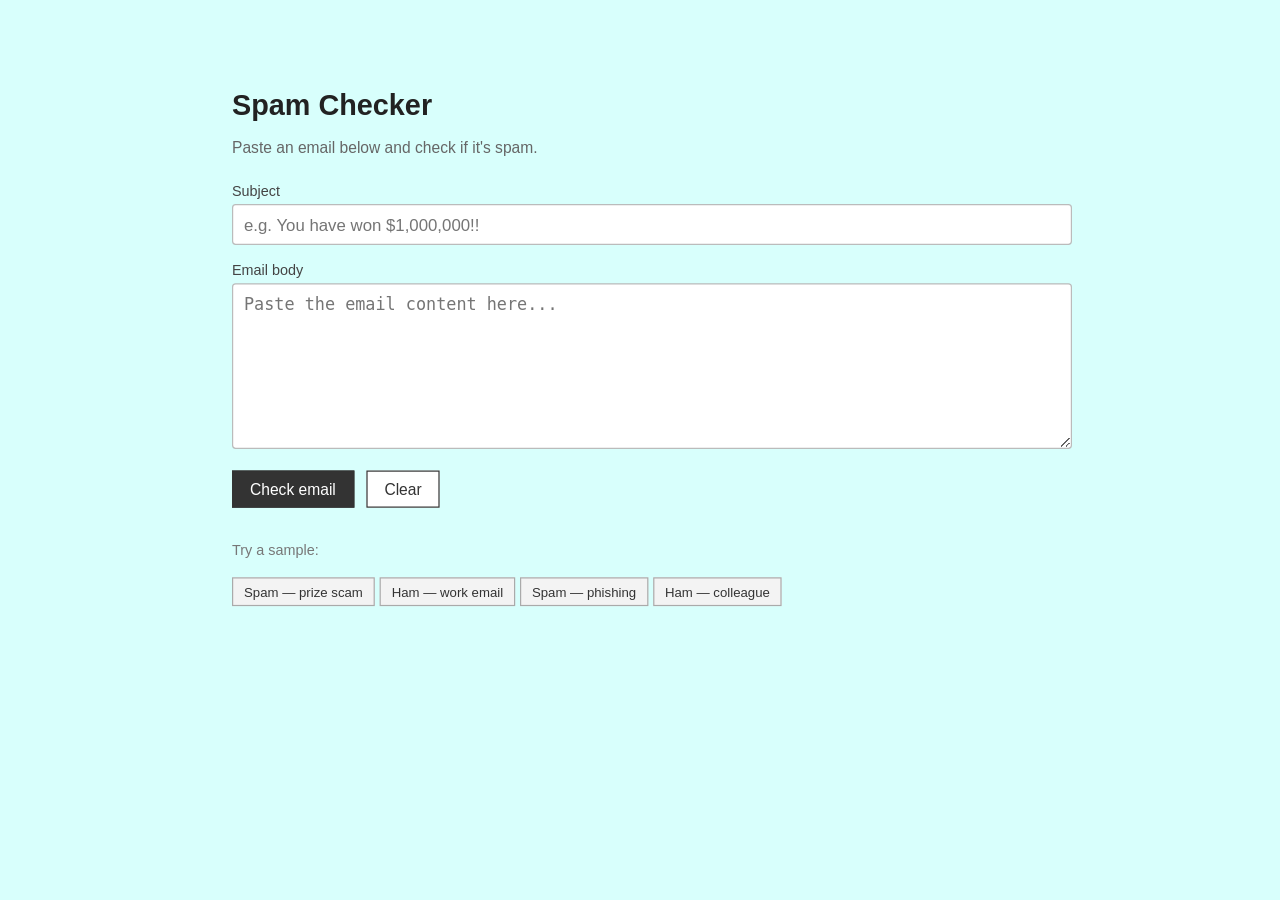
==== frontend/index.html @ bfeda6a9 "Initial Commit" ====
<!DOCTYPE html>
<html lang="en">
<head>
  <meta charset="UTF-8">
  <meta name="viewport" content="width=device-width, initial-scale=1.0">
  <title>Spam Checker</title>
  <link rel="stylesheet" href="style.css">
</head>
<body>

  <div class="container">
    <div class="card">
      <h1>Spam Checker</h1>
      <p class="tagline">Paste an email below and check if it's spam.</p>

      <div class="form">
        <label for="subject">Subject</label>
        <input type="text" id="subject" placeholder="e.g. You have won $1,000,000!!">

        <label for="body">Email body</label>
        <textarea id="body" rows="7" placeholder="Paste the email content here..."></textarea>

        <div class="actions">
          <button id="btn-check">Check email</button>
          <button id="btn-clear" class="secondary">Clear</button>
        </div>
      </div>

      <div id="result" class="result hidden"></div>

      <div id="signals" class="signals hidden">
        <p class="signals-title">Why it was flagged:</p>
        <ul id="signals-list"></ul>
      </div>

      <div class="samples">
        <p>Try a sample:</p>
        <div id="sample-btns"></div>
      </div>

      <div id="history" class="history hidden">
        <p>Recent checks</p>
        <table id="history-table">
          <thead>
            <tr>
              <th>Subject</th>
              <th>Result</th>
              <th>Confidence</th>
            </tr>
          </thead>
          <tbody id="history-body"></tbody>
        </table>
      </div>

      <p id="api-notice" class="api-notice hidden">
        Note: backend not running at localhost:5000 — using fallback model.
      </p>
    </div>
  </div>

  <script src="app.js"></script>
</body>
</html>
---- frontend/style.css ----
body {
  font-family: Arial, Helvetica, sans-serif;
  background: #d8fffc;
  color: #222;
  margin: 0;
  padding: 32px 18px;
}

.container {
  max-width: 680px;
  margin: 0 auto;
  margin-top: 100px;
  scale: 1.2;
}

/* header */
h1 {
  font-size: 24px;
  margin-bottom: 4px;
}

.tagline {
  font-size: 13px;
  color: #666;
  margin-bottom: 22px;
}

/* form */
.form label {
  display: block;
  font-size: 12px;
  margin-top: 14px;
  color: #444;
}

.form input,
.form textarea {
  width: 100%;
  margin-top: 4px;
  padding: 8px 9px;
  font-size: 14px;
  border: 1px solid #bbb;
  border-radius: 3px; /* slightly uneven feel */
  background: #fff;
}

.form textarea {
  resize: vertical;
  min-height: 120px;
}

.form input:focus,
.form textarea:focus {
  outline: none;
  border-color: #333;
}

/* buttons */
.actions {
  margin-top: 14px;
}

button {
  padding: 7px 14px;
  font-size: 13px;
  border: 1px solid #333;
  background: #333;
  color: #fff;
  cursor: pointer;
}

button:hover {
  background: #555;
}

button.secondary {
  background: #fff;
  color: #333;
  margin-left: 6px;
}

/* result */
.result {
  margin-top: 24px;
  padding: 12px;
  border: 1px solid #ccc;
  font-size: 14px;
}

.result.spam {
  border-left: 4px solid #c0392b;
}

.result.ham {
  border-left: 4px solid #2e7d32;
}

.result .verdict {
  font-size: 18px;
  margin-top: 2px;
}

.result .conf {
  font-size: 12px;
  color: #666;
}

/* signals */
.signals {
  margin-top: 14px;
}

.signals-title {
  font-size: 12px;
  margin-bottom: 5px;
  color: #555;
}

.signals ul {
  padding-left: 16px;
  font-size: 13px;
  line-height: 1.6;
}

/* samples */
.samples {
  margin-top: 28px;
}

.samples p {
  font-size: 12px;
  color: #777;
}

#sample-btns {
  margin-top: 6px;
}

#sample-btns button {
  margin: 4px 4px 0 0;
  padding: 5px 9px;
  font-size: 11px;
  border: 1px solid #aaa;
  background: #f3f3f3;
  color: #333;
}

/* history */
.history {
  margin-top: 30px;
}

.history p {
  font-size: 12px;
  color: #777;
}

.history table {
  width: 100%;
  font-size: 12px;
  border-collapse: collapse;
}

.history td,
.history th {
  padding: 6px;
  border-bottom: 1px solid #eee;
}

.history th {
  text-align: left;
  color: #777;
}

/* tags */
.tag {
  font-size: 10px;
  padding: 2px 5px;
  border: 1px solid #ccc;
}

.tag.spam {
  color: #c0392b;
}

.tag.ham {
  color: #2e7d32;
}

/* notice */
.api-notice {
  margin-top: 16px;
  font-size: 11px;
  color: #888;
}

.hidden {
  display: none;
}
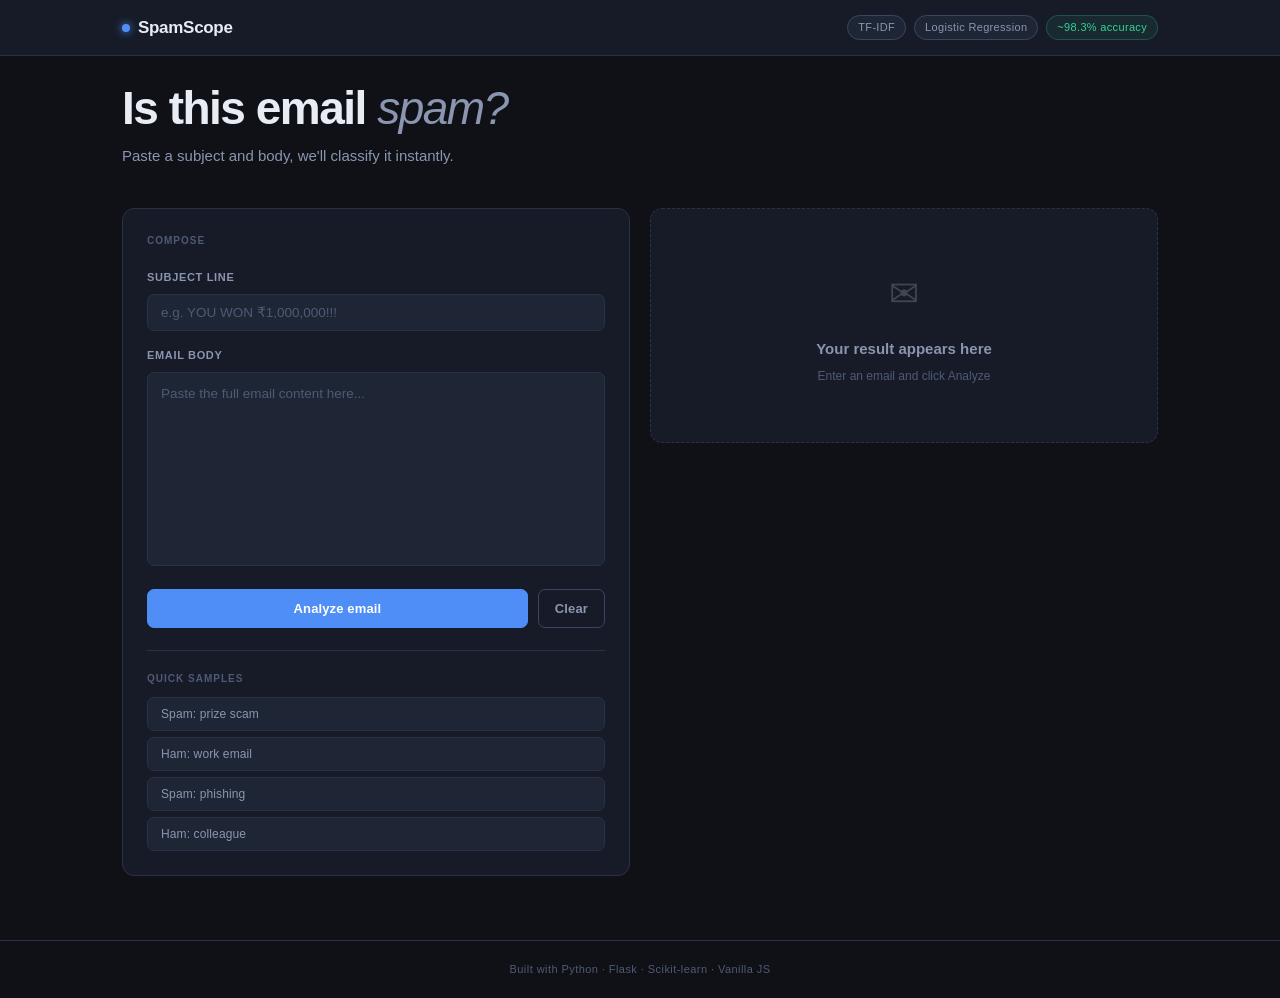
==== commit bb503cb5: "improved frontend." ====
--- a/frontend/index.html
+++ b/frontend/index.html
@@ -3,60 +3,122 @@
 <head>
   <meta charset="UTF-8">
   <meta name="viewport" content="width=device-width, initial-scale=1.0">
-  <title>Spam Checker</title>
+  <title>SpamScope</title>
   <link rel="stylesheet" href="style.css">
 </head>
 <body>
 
-  <div class="container">
-    <div class="card">
-      <h1>Spam Checker</h1>
-      <p class="tagline">Paste an email below and check if it's spam.</p>
+  <header>
+    <div class="header-inner">
+      <div class="logo">
+        <span class="logo-dot"></span>
+        SpamScope
+      </div>
+      <div class="header-pills">
+        <span class="pill">TF-IDF</span>
+        <span class="pill">Logistic Regression</span>
+        <span class="pill pill-green">~98.3% accuracy</span>
+      </div>
+    </div>
+  </header>
 
-      <div class="form">
-        <label for="subject">Subject</label>
-        <input type="text" id="subject" placeholder="e.g. You have won $1,000,000!!">
+  <main>
+    <section class="hero">
+      <h1 style="margin-top: -20px;">Is this email <span class="italic">spam?</span></h1>
+      <p>Paste a subject and body, we'll classify it instantly.</p>
+    </section>
 
-        <label for="body">Email body</label>
-        <textarea id="body" rows="7" placeholder="Paste the email content here..."></textarea>
+    <div class="grid">
+
+      <!-- INPUT -->
+      <div class="panel input-panel">
+        <div class="panel-label">Compose</div>
+
+        <div class="field">
+          <label for="subject">Subject line</label>
+          <input type="text" id="subject" placeholder="e.g. YOU WON ₹1,000,000!!!">
+        </div>
+
+        <div class="field">
+          <label for="body">Email body</label>
+          <textarea id="body" rows="8" placeholder="Paste the full email content here..."></textarea>
+        </div>
 
         <div class="actions">
-          <button id="btn-check">Check email</button>
-          <button id="btn-clear" class="secondary">Clear</button>
+          <button id="btn-check"><span id="btn-label">Analyze email</span></button>
+          <button id="btn-clear" class="btn-ghost">Clear</button>
         </div>
+
+        <div class="divider"></div>
+
+        <div class="samples-section">
+          <div class="samples-label">Quick samples</div>
+          <div id="sample-btns"></div>
+        </div>
+
+        <p id="api-notice" class="api-notice hidden">
+          ⚠ Backend offline, using local fallback model.
+        </p>
       </div>
 
-      <div id="result" class="result hidden"></div>
+      <!-- OUTPUT -->
+      <div class="output-col">
 
-      <div id="signals" class="signals hidden">
-        <p class="signals-title">Why it was flagged:</p>
-        <ul id="signals-list"></ul>
+        <!-- idle -->
+        <div id="idle-state" class="panel idle-panel">
+          <div class="idle-envelope">✉</div>
+          <div class="idle-text">Your result appears here</div>
+          <div class="idle-sub">Enter an email and click Analyze</div>
+        </div>
+
+        <!-- result (hidden initially) -->
+        <div id="result-state" class="hidden">
+
+          <div id="verdict-card" class="panel verdict-card">
+            <div class="verdict-eyebrow" id="verdict-eyebrow"></div>
+            <div class="verdict-headline" id="verdict-headline"></div>
+            <div class="verdict-desc" id="verdict-desc"></div>
+
+            <div class="conf-wrap">
+              <div class="conf-row">
+                <span class="conf-label">Confidence score</span>
+                <span class="conf-pct" id="conf-pct"></span>
+              </div>
+              <div class="conf-track">
+                <div class="conf-bar" id="conf-bar"></div>
+              </div>
+            </div>
+          </div>
+
+          <div id="signals-card" class="panel signals-card hidden">
+            <div class="card-label">Why it was flagged</div>
+            <ul id="signals-list"></ul>
+          </div>
+
+        </div>
+
+        <!-- history -->
+        <div id="history-card" class="panel history-card hidden">
+          <div class="card-label">Recent checks</div>
+          <table>
+            <thead>
+              <tr>
+                <th>Subject</th>
+                <th>Result</th>
+                <th>Score</th>
+              </tr>
+            </thead>
+            <tbody id="history-body"></tbody>
+          </table>
+        </div>
+
       </div>
+    </div>
+  </main>
 
-      <div class="samples">
-        <p>Try a sample:</p>
-        <div id="sample-btns"></div>
-      </div>
-
-      <div id="history" class="history hidden">
-        <p>Recent checks</p>
-        <table id="history-table">
-          <thead>
-            <tr>
-              <th>Subject</th>
-              <th>Result</th>
-              <th>Confidence</th>
-            </tr>
-          </thead>
-          <tbody id="history-body"></tbody>
-        </table>
-      </div>
-
-      <p id="api-notice" class="api-notice hidden">
-        Note: backend not running at localhost:5000 — using fallback model.
-      </p>
-    </div>
-  </div>
+  <footer>
+    <span>Built with Python · Flask · Scikit-learn · Vanilla JS</span>
+  </footer>
 
   <script src="app.js"></script>
 </body>
--- a/frontend/style.css
+++ b/frontend/style.css
@@ -1,199 +1,497 @@
+*, *::before, *::after {
+  box-sizing: border-box;
+  margin: 0;
+  padding: 0;
+}
+
+html, body {
+  height: 100%;
+}
+
 body {
-  font-family: Arial, Helvetica, sans-serif;
-  background: #d8fffc;
-  color: #222;
-  margin: 0;
-  padding: 32px 18px;
-}
-
-.container {
-  max-width: 680px;
+  font-family: -apple-system, BlinkMacSystemFont, "Segoe UI", sans-serif;
+  background: #0f1117;
+  color: #e8ecf5;
+  font-size: 14px;
+  line-height: 1.6;
+}
+
+/* ── HEADER ─────────────────────────────────── */
+header {
+  border-bottom: 1px solid #2a3147;
+  background: #161b27;
+  position: sticky;
+  top: 0;
+  z-index: 10;
+}
+
+.header-inner {
+  max-width: 1100px;
   margin: 0 auto;
-  margin-top: 100px;
-  scale: 1.2;
-}
-
-/* header */
-h1 {
-  font-size: 24px;
-  margin-bottom: 4px;
-}
-
-.tagline {
+  padding: 14px 32px;
+  display: flex;
+  align-items: center;
+  justify-content: space-between;
+}
+
+.logo {
+  font-size: 17px;
+  font-weight: 700;
+  letter-spacing: -0.3px;
+  color: #e8ecf5;
+  display: flex;
+  align-items: center;
+  gap: 8px;
+}
+
+.logo-dot {
+  width: 8px;
+  height: 8px;
+  border-radius: 50%;
+  background: #4f8ef7;
+  display: inline-block;
+  box-shadow: 0 0 8px #4f8ef7;
+}
+
+.header-pills {
+  display: flex;
+  gap: 8px;
+  flex-wrap: wrap;
+}
+
+.pill {
+  font-size: 11px;
+  padding: 3px 10px;
+  border-radius: 20px;
+  border: 1px solid #3a4560;
+  color: #8b95b0;
+  background: #1e2535;
+  letter-spacing: 0.03em;
+}
+
+.pill-green {
+  border-color: rgba(52,211,153,0.25);
+  color: #34d399;
+  background: rgba(52,211,153,0.08);
+}
+
+/* ── MAIN ────────────────────────────────────── */
+main {
+  max-width: 1100px;
+  margin: 0 auto;
+  padding: 48px 32px 64px;
+}
+
+/* ── HERO ────────────────────────────────────── */
+.hero {
+  margin-bottom: 40px;
+}
+
+.hero-tag {
+  font-size: 11px;
+  font-weight: 600;
+  letter-spacing: 0.1em;
+  text-transform: uppercase;
+  color: #4f8ef7;
+  margin-bottom: 14px;
+}
+
+.hero h1 {
+  font-size: 46px;
+  font-weight: 800;
+  letter-spacing: -1.5px;
+  line-height: 1.05;
+  margin-bottom: 12px;
+  color: #e8ecf5;
+}
+
+.hero h1 .italic {
+  font-style: italic;
+  font-weight: 300;
+  color: #8b95b0;
+}
+
+.hero p {
+  font-size: 15px;
+  color: #8b95b0;
+  font-weight: 400;
+}
+
+/* ── GRID ────────────────────────────────────── */
+.grid {
+  display: grid;
+  grid-template-columns: 1fr 1fr;
+  gap: 20px;
+  align-items: start;
+}
+
+/* ── PANEL base ─────────────────────────────── */
+.panel {
+  background: #161b27;
+  border: 1px solid #2a3147;
+  border-radius: 12px;
+  padding: 24px;
+}
+
+.panel-label {
+  font-size: 10px;
+  font-weight: 700;
+  letter-spacing: 0.1em;
+  text-transform: uppercase;
+  color: #4f5a75;
+  margin-bottom: 20px;
+}
+
+/* ── INPUT PANEL ─────────────────────────────── */
+.field {
+  margin-bottom: 16px;
+}
+
+.field label {
+  display: block;
+  font-size: 11px;
+  font-weight: 600;
+  letter-spacing: 0.06em;
+  text-transform: uppercase;
+  color: #8b95b0;
+  margin-bottom: 7px;
+}
+
+.field input,
+.field textarea {
+  width: 100%;
+  padding: 10px 13px;
+  font-family: inherit;
+  font-size: 13.5px;
+  color: #e8ecf5;
+  background: #1e2535;
+  border: 1px solid #2a3147;
+  border-radius: 7px;
+  transition: border-color 0.15s;
+  resize: none;
+}
+
+.field input::placeholder,
+.field textarea::placeholder {
+  color: #4f5a75;
+}
+
+.field input:focus,
+.field textarea:focus {
+  outline: none;
+  border-color: #4f8ef7;
+}
+
+.field textarea {
+  line-height: 1.6;
+}
+
+/* ── BUTTONS ─────────────────────────────────── */
+.actions {
+  display: flex;
+  gap: 10px;
+  margin-bottom: 22px;
+}
+
+button {
+  font-family: inherit;
   font-size: 13px;
-  color: #666;
+  font-weight: 600;
+  cursor: pointer;
+  border-radius: 7px;
+  transition: all 0.15s;
+  letter-spacing: 0.01em;
+}
+
+#btn-check {
+  flex: 1;
+  padding: 11px;
+  background: #4f8ef7;
+  color: #fff;
+  border: 1px solid #4f8ef7;
+}
+
+#btn-check:hover { background: #3b7ef5; }
+#btn-check:disabled { opacity: 0.4; cursor: not-allowed; }
+
+.btn-ghost {
+  padding: 11px 16px;
+  background: transparent;
+  color: #8b95b0;
+  border: 1px solid #3a4560;
+}
+
+.btn-ghost:hover {
+  border-color: #8b95b0;
+  color: #e8ecf5;
+}
+
+/* ── DIVIDER ─────────────────────────────────── */
+.divider {
+  height: 1px;
+  background: #2a3147;
+  margin-bottom: 20px;
+}
+
+/* ── SAMPLES ─────────────────────────────────── */
+.samples-label {
+  font-size: 10px;
+  font-weight: 700;
+  letter-spacing: 0.1em;
+  text-transform: uppercase;
+  color: #4f5a75;
+  margin-bottom: 10px;
+}
+
+#sample-btns {
+  display: flex;
+  flex-direction: column;
+  gap: 6px;
+}
+
+#sample-btns button {
+  text-align: left;
+  padding: 9px 13px;
+  background: #1e2535;
+  border: 1px solid #2a3147;
+  color: #8b95b0;
+  font-size: 12px;
+  font-weight: 400;
+  border-radius: 7px;
+}
+
+#sample-btns button:hover {
+  border-color: #3a4560;
+  color: #e8ecf5;
+}
+
+/* ── OUTPUT COLUMN ───────────────────────────── */
+.output-col {
+  display: flex;
+  flex-direction: column;
+  gap: 16px;
+}
+
+/* ── IDLE ────────────────────────────────────── */
+.idle-panel {
+  text-align: center;
+  padding: 56px 24px;
+  border-style: dashed;
+}
+
+.idle-envelope {
+  font-size: 36px;
+  margin-bottom: 14px;
+  opacity: 0.2;
+}
+
+.idle-text {
+  font-size: 15px;
+  font-weight: 600;
+  color: #8b95b0;
+  margin-bottom: 6px;
+}
+
+.idle-sub {
+  font-size: 12px;
+  color: #4f5a75;
+}
+
+/* ── VERDICT CARD ────────────────────────────── */
+.verdict-card {
+  border-radius: 12px;
+  padding: 24px;
+}
+
+.verdict-card.is-spam {
+  background: rgba(240,82,82,0.08);
+  border-color: rgba(240,82,82,0.25);
+}
+
+.verdict-card.is-ham {
+  background: rgba(52,211,153,0.08);
+  border-color: rgba(52,211,153,0.25);
+}
+
+.verdict-eyebrow {
+  font-size: 10px;
+  font-weight: 700;
+  text-transform: uppercase;
+  letter-spacing: 0.1em;
+  margin-bottom: 10px;
+}
+
+.is-spam .verdict-eyebrow { color: #f05252; }
+.is-ham  .verdict-eyebrow { color: #34d399; }
+
+.verdict-headline {
+  font-size: 34px;
+  font-weight: 800;
+  letter-spacing: -1px;
+  line-height: 1.1;
+  margin-bottom: 8px;
+}
+
+.is-spam .verdict-headline { color: #f05252; }
+.is-ham  .verdict-headline { color: #34d399; }
+
+.verdict-desc {
+  font-size: 13px;
+  color: #8b95b0;
   margin-bottom: 22px;
 }
 
-/* form */
-.form label {
-  display: block;
-  font-size: 12px;
+/* ── CONFIDENCE BAR ──────────────────────────── */
+.conf-row {
+  display: flex;
+  justify-content: space-between;
+  align-items: center;
+  margin-bottom: 8px;
+}
+
+.conf-label {
+  font-size: 11px;
+  font-weight: 600;
+  text-transform: uppercase;
+  letter-spacing: 0.07em;
+  color: #4f5a75;
+}
+
+.conf-pct {
+  font-size: 13px;
+  font-weight: 700;
+  color: #e8ecf5;
+}
+
+.conf-track {
+  height: 6px;
+  background: #1e2535;
+  border-radius: 4px;
+  overflow: hidden;
+  border: 1px solid #2a3147;
+}
+
+.conf-bar {
+  height: 100%;
+  width: 0%;
+  border-radius: 4px;
+  transition: width 0.65s cubic-bezier(0.4, 0, 0.2, 1);
+}
+
+.is-spam .conf-bar { background: #f05252; }
+.is-ham  .conf-bar { background: #34d399; }
+
+/* ── SIGNALS ─────────────────────────────────── */
+.card-label {
+  font-size: 10px;
+  font-weight: 700;
+  letter-spacing: 0.1em;
+  text-transform: uppercase;
+  color: #4f5a75;
+  margin-bottom: 14px;
+}
+
+.signals-card ul {
+  list-style: none;
+  display: flex;
+  flex-direction: column;
+  gap: 9px;
+}
+
+.signals-card li {
+  font-size: 13px;
+  color: #8b95b0;
+  padding: 9px 12px;
+  background: rgba(240,82,82,0.08);
+  border: 1px solid rgba(240,82,82,0.25);
+  border-radius: 6px;
+  border-left: 3px solid #f05252;
+}
+
+/* ── HISTORY ─────────────────────────────────── */
+.history-card table {
+  width: 100%;
+  border-collapse: collapse;
+  font-size: 12.5px;
+}
+
+.history-card th {
+  text-align: left;
+  font-size: 10px;
+  font-weight: 700;
+  text-transform: uppercase;
+  letter-spacing: 0.07em;
+  color: #4f5a75;
+  padding: 0 10px 10px;
+  border-bottom: 1px solid #2a3147;
+}
+
+.history-card td {
+  padding: 9px 10px;
+  border-bottom: 1px solid #2a3147;
+  color: #8b95b0;
+}
+
+.history-card tr:last-child td { border-bottom: none; }
+
+.history-card td:first-child {
+  max-width: 180px;
+  white-space: nowrap;
+  overflow: hidden;
+  text-overflow: ellipsis;
+  color: #e8ecf5;
+}
+
+/* ── TAGS ────────────────────────────────────── */
+.tag {
+  font-size: 10.5px;
+  font-weight: 700;
+  padding: 3px 9px;
+  border-radius: 20px;
+  letter-spacing: 0.04em;
+}
+
+.tag.spam {
+  background: rgba(240,82,82,0.08);
+  color: #f05252;
+  border: 1px solid rgba(240,82,82,0.25);
+}
+
+.tag.ham {
+  background: rgba(52,211,153,0.08);
+  color: #34d399;
+  border: 1px solid rgba(52,211,153,0.25);
+}
+
+/* ── API NOTICE ──────────────────────────────── */
+.api-notice {
   margin-top: 14px;
-  color: #444;
-}
-
-.form input,
-.form textarea {
-  width: 100%;
-  margin-top: 4px;
-  padding: 8px 9px;
-  font-size: 14px;
-  border: 1px solid #bbb;
-  border-radius: 3px; /* slightly uneven feel */
-  background: #fff;
-}
-
-.form textarea {
-  resize: vertical;
-  min-height: 120px;
-}
-
-.form input:focus,
-.form textarea:focus {
-  outline: none;
-  border-color: #333;
-}
-
-/* buttons */
-.actions {
-  margin-top: 14px;
-}
-
-button {
-  padding: 7px 14px;
-  font-size: 13px;
-  border: 1px solid #333;
-  background: #333;
-  color: #fff;
-  cursor: pointer;
-}
-
-button:hover {
-  background: #555;
-}
-
-button.secondary {
-  background: #fff;
-  color: #333;
-  margin-left: 6px;
-}
-
-/* result */
-.result {
-  margin-top: 24px;
-  padding: 12px;
-  border: 1px solid #ccc;
-  font-size: 14px;
-}
-
-.result.spam {
-  border-left: 4px solid #c0392b;
-}
-
-.result.ham {
-  border-left: 4px solid #2e7d32;
-}
-
-.result .verdict {
-  font-size: 18px;
-  margin-top: 2px;
-}
-
-.result .conf {
-  font-size: 12px;
-  color: #666;
-}
-
-/* signals */
-.signals {
-  margin-top: 14px;
-}
-
-.signals-title {
-  font-size: 12px;
-  margin-bottom: 5px;
-  color: #555;
-}
-
-.signals ul {
-  padding-left: 16px;
-  font-size: 13px;
-  line-height: 1.6;
-}
-
-/* samples */
-.samples {
-  margin-top: 28px;
-}
-
-.samples p {
-  font-size: 12px;
-  color: #777;
-}
-
-#sample-btns {
-  margin-top: 6px;
-}
-
-#sample-btns button {
-  margin: 4px 4px 0 0;
-  padding: 5px 9px;
+  font-size: 11.5px;
+  color: #fbbf24;
+  background: rgba(251,191,36,0.07);
+  border: 1px solid rgba(251,191,36,0.2);
+  border-radius: 6px;
+  padding: 8px 12px;
+}
+
+/* ── FOOTER ──────────────────────────────────── */
+footer {
+  text-align: center;
+  padding: 20px;
   font-size: 11px;
-  border: 1px solid #aaa;
-  background: #f3f3f3;
-  color: #333;
-}
-
-/* history */
-.history {
-  margin-top: 30px;
-}
-
-.history p {
-  font-size: 12px;
-  color: #777;
-}
-
-.history table {
-  width: 100%;
-  font-size: 12px;
-  border-collapse: collapse;
-}
-
-.history td,
-.history th {
-  padding: 6px;
-  border-bottom: 1px solid #eee;
-}
-
-.history th {
-  text-align: left;
-  color: #777;
-}
-
-/* tags */
-.tag {
-  font-size: 10px;
-  padding: 2px 5px;
-  border: 1px solid #ccc;
-}
-
-.tag.spam {
-  color: #c0392b;
-}
-
-.tag.ham {
-  color: #2e7d32;
-}
-
-/* notice */
-.api-notice {
-  margin-top: 16px;
-  font-size: 11px;
-  color: #888;
-}
-
-.hidden {
-  display: none;
+  color: #4f5a75;
+  border-top: 1px solid #2a3147;
+  letter-spacing: 0.04em;
+}
+
+/* ── UTILS ───────────────────────────────────── */
+.hidden { display: none; }
+
+/* ── RESPONSIVE ──────────────────────────────── */
+@media (max-width: 780px) {
+  .grid { grid-template-columns: 1fr; }
+  .hero h1 { font-size: 32px; }
+  main { padding: 32px 20px 48px; }
+  .header-inner { padding: 14px 20px; }
+  .header-pills { display: none; }
 }
